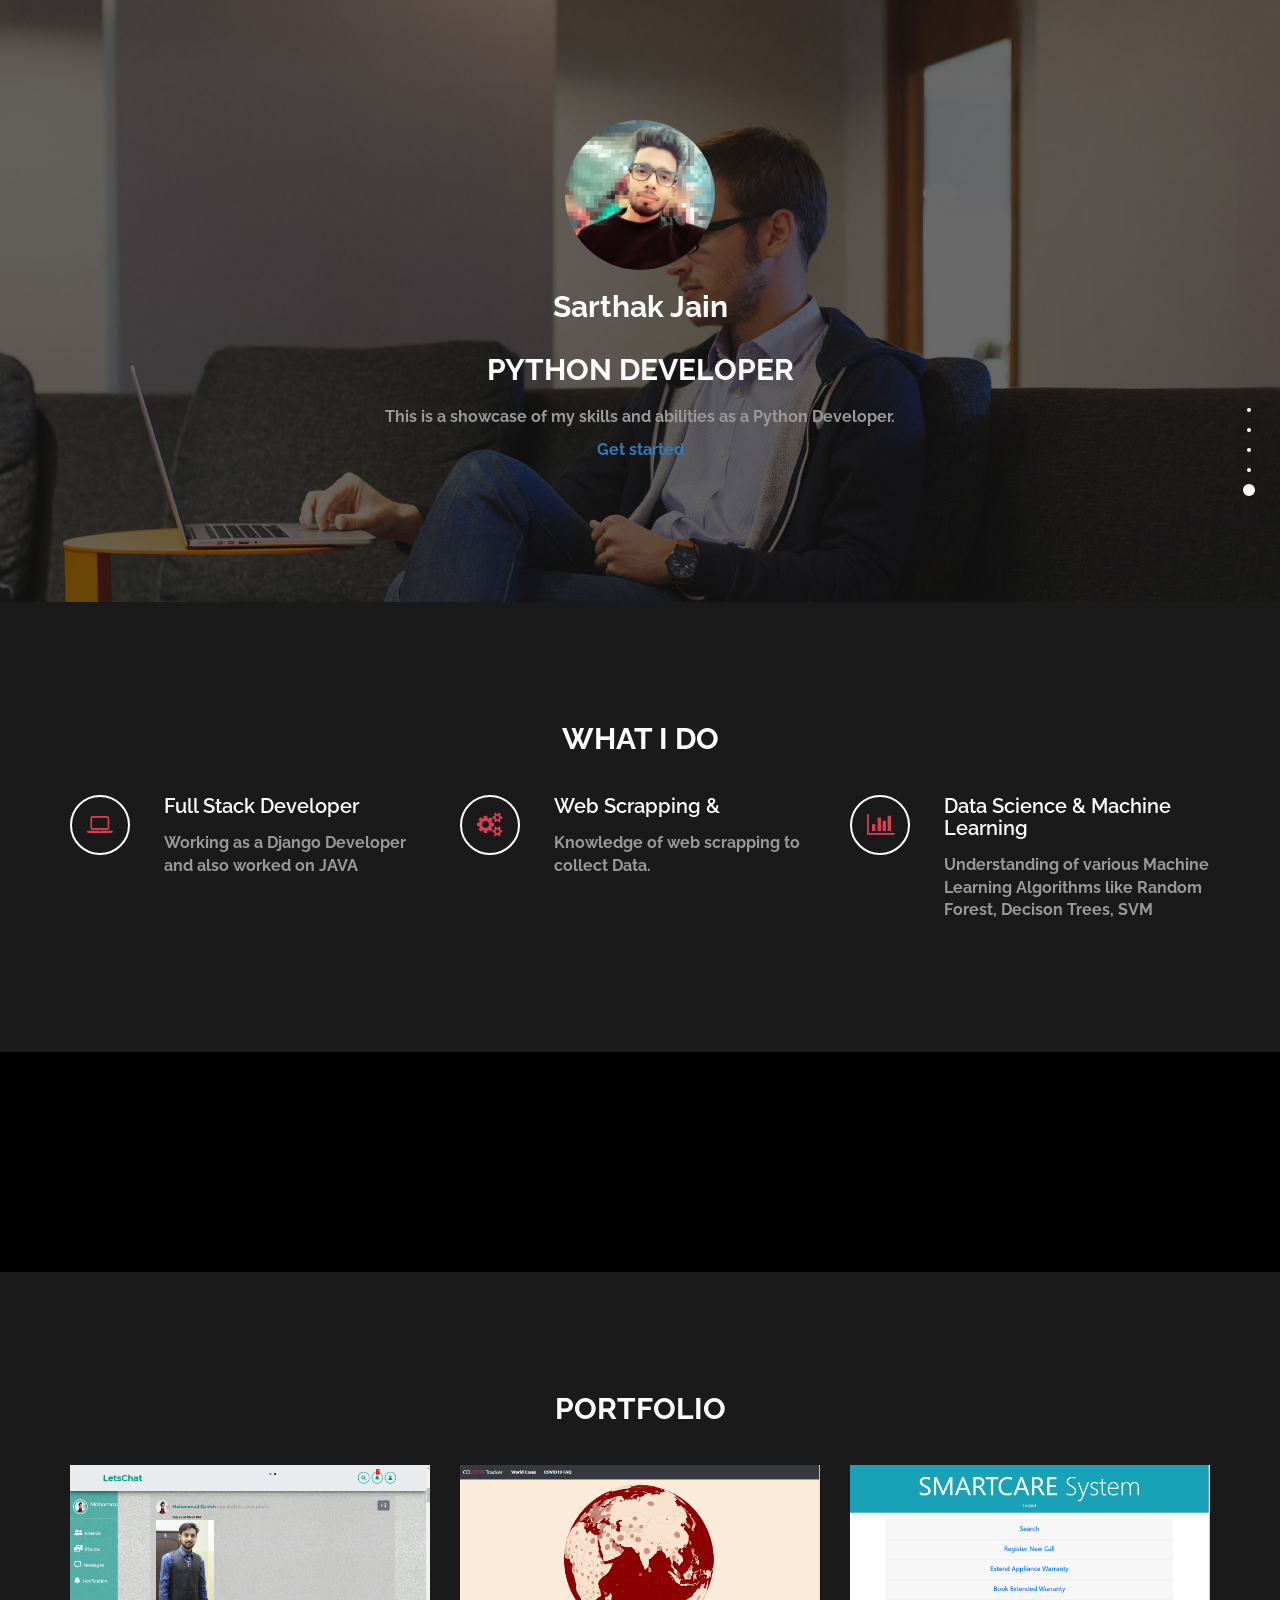
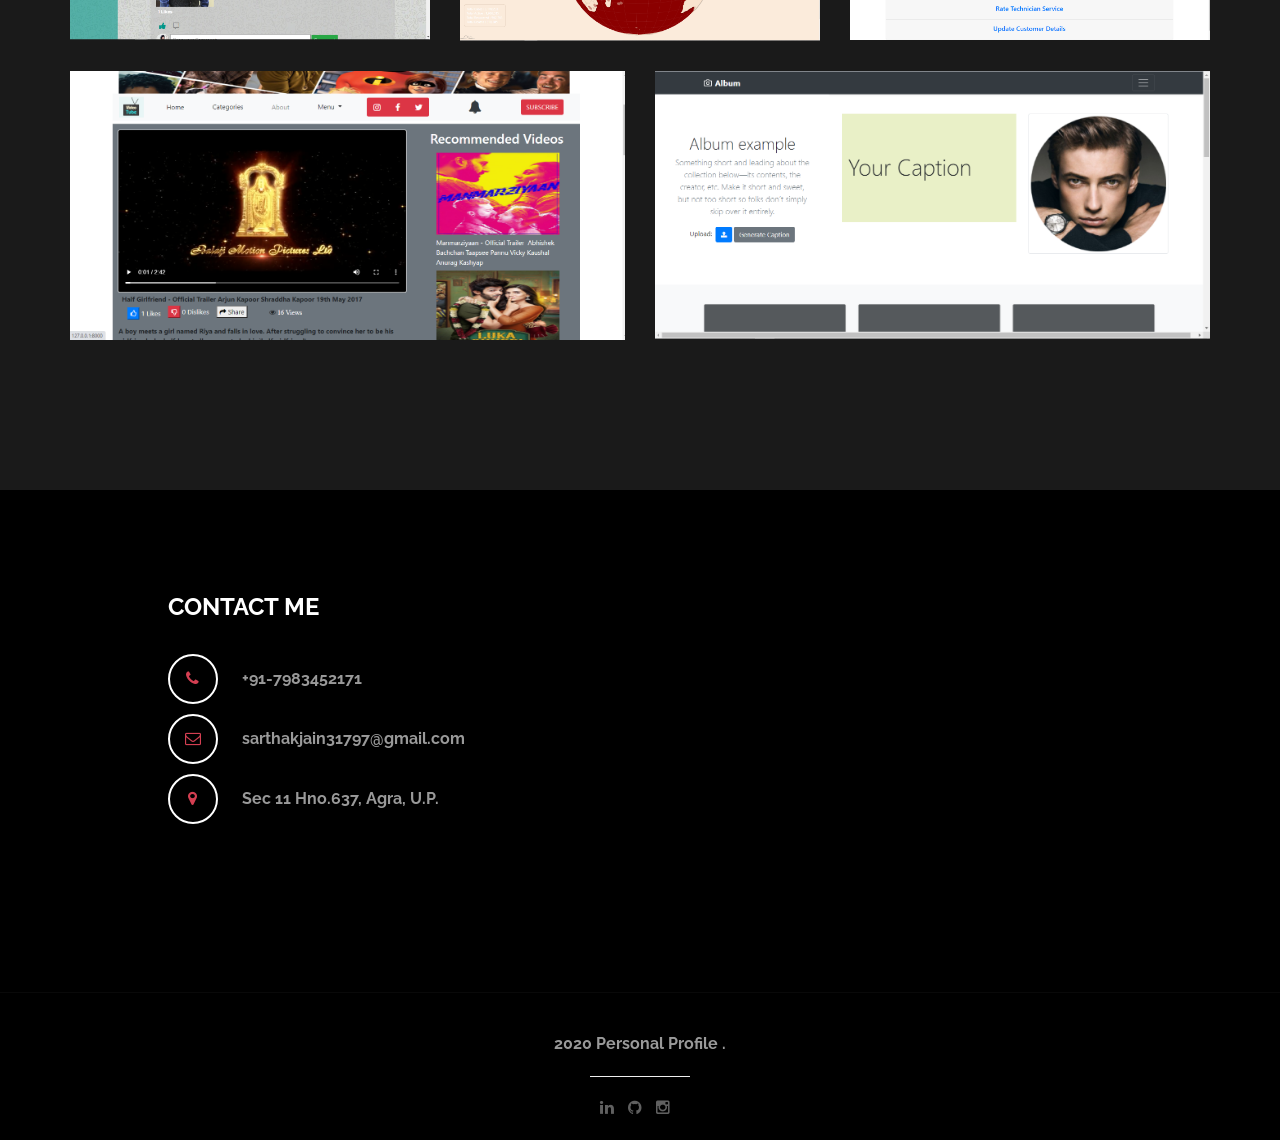
==== Sarthak Jain Portfolio/index.html @ 18222a3e "Basic Portfolio Template Added" ====
<!DOCTYPE html>
<html lang="en">
	<head>
		<meta charset="utf-8">

		<title>Sarthak Jain</title>
		<meta name="keywords" content="Sarthak Jain">
		<meta name="description" content="Portfolio">
        <meta name="author" content="Sarthak Jain">
        <!-- 
        Lavish HTML CSS Template
        https://templatemo.com/tm-458-lavish
        -->
        
		<meta http-equiv="X-UA-Compatible" content="IE=Edge">
		<meta http-equiv="Content-Type" content="text/html; charset=UTF-8" />
		<meta name="viewport" content="width=device-width, initial-scale=1">

		<!-- animate -->
		<link rel="stylesheet" href="Assets/css/animate.min.css">
		<!-- bootstrap -->
		<link rel="stylesheet" href="Assets/css/bootstrap.min.css">
		<!-- font-awesome -->
		<link rel="stylesheet" href="Assets/css/font-awesome.min.css">
		<!-- google font -->
		<link href='http://fonts.googleapis.com/css?family=Raleway:400,300,700,800' rel='stylesheet' type='text/css'>
		<!-- fullpage -->
		<link rel="stylesheet" href="Assets/css/jquery.fullPage.css">
		<!-- custom -->
		<link rel="stylesheet" href="Assets/css/templatemo-style.css">

	</head>
	<body>

	<div id="fullpage">

		<!-- start home -->
		<div id="home" class="section">
			<div class="container">
				<div class="row">
					<div class="col-md-2"></div>
					<div class="col-md-8 wow fadeIn" data-wow-delay="0.9s">
						<!-- <h3>My Portfolio</h3> -->
						<img src="sarthakJAIN.jpg" style="width:150px;height:150px;border-radius: 50%;"><br>
						<h2>Sarthak Jain</h2>
						<!-- <h2 class="rotate">DESIGNER &AMP; DEVELOPER, UI &AMP; UX SPECIALIST, PROJECT LEADER</h2> -->
						<h2 class="rotate">PYTHON DEVELOPER,JAVA Developer,BACKEND SPECIALIST</h2>
						<p><b>This is a showcase of my skills and abilities as a Python Developer.</p>
						<a href="#work" class=" smoothScroll wow fadeInUp" data-wow-delay="1s">Get started</a>
					</div>
					<div class="col-md-2"></div>
				</div>
			</div>
		</div>
		<!-- end home -->

		<!-- start work -->
		<div id="work" class="section">
			<div class="container">
				<div class="row">
					<div class="col-md-12 wow bounce">
						<h2>WHAT I DO</h2>
					</div>
                </div>  
                
                <div class="row">
					<div class="col-md-4 col-xs-11 wow fadeInUp" data-wow-delay="0.6s">
						<div class="media">
							<div class="media-object media-left">
								<i class="fa fa-laptop"></i>
							</div>
							<div class="media-body">
								<h3 class="media-heading">Full Stack Developer</h3>
								<p>Working as a Django Developer and also worked on JAVA</p>
							</div>
						</div>
					</div>
                    
					<div class="col-md-4 col-xs-11 wow fadeInUp" data-wow-delay="0.6s">
						<div class="media">
							<div class="media-object media-left">
								<i class="fa fa-cogs"></i>
							</div>
							<div class="media-body">
								<h3 class="media-heading">Web Scrapping &AMP;</h3>
								<p>Knowledge of web scrapping to collect Data.</p>
							</div>
						</div>
					</div>
                    
					<div class="col-md-4 col-xs-11 wow fadeInUp" data-wow-delay="0.6s">
						<div class="media">
							<div class="media-object media-left">
								<i class="fa fa-bar-chart"></i>
							</div>
							<div class="media-body">
								<h3 class="media-heading">Data Science &AMP; Machine Learning</h3>
								<p>Understanding of various Machine Learning Algorithms like Random Forest, Decison Trees, SVM  </p>
							</div>
						</div>
					</div>
                    
				</div>
			</div>
		</div>
		<!-- end work -->

		<!-- start about -->
		<div id="about" class="section">
			<div class="container">
				<div class="row">
					<!-- <div class="col-md-6 col-xs-11 wow fadeInLeft" data-wow-delay="0.9s">
						<h2>ABOUT ME</h2>
						<h4>PYTHON & JAVA Developer</h4>
						<p>Working as Django Developer.	Always open to new challenges and opportunities. Curious to learn. Wanted to be surrounded by productive and ambitious people.
						</p>
						<p>Good Understanding of the Django web framework Relation databsases like  MySQL. Good hands on Web Development. Knowledge of version control system like Git.</p>
					</div>
					<div class="col-md-6 col-xs-11 wow fadeInRight" data-wow-delay="0.9s">
						<span class="text-top">Python <small>85%</small></span>
							<div class="progress">
								<div class="progress-bar progress-bar-danger" role="progressbar" aria-valuenow="60" aria-valuemin="0" aria-valuemax="100" style="width: 95%;"></div>
							</div>
						<span>JAVA <small>80%</small></span>
							<div class="progress">
								<div class="progress-bar progress-bar-danger" role="progressbar" aria-valuenow="80" aria-valuemin="0" aria-valuemax="100" style="width: 90%;"></div>
							</div>
						<span>Web Development <small>90%</small></span>
							<div class="progress">
								<div class="progress-bar progress-bar-danger" role="progressbar" aria-valuenow="60" aria-valuemin="0" aria-valuemax="100" style="width: 80%;"></div>
							</div>
						<span>Machine Learning <small>40%</small></span>
							<div class="progress">
								<div class="progress-bar progress-bar-danger" role="progressbar" aria-valuenow="60" aria-valuemin="0" aria-valuemax="100" style="width: 70%;"></div>
							</div>
					</div> -->
				</div>
			</div>
		</div>
		<!-- end about -->

		<!-- start portfolio -->
		<div id="portfolio" class="section">
		<div class="container">
			<div class="row">
				<div class="col-md-12">
					<h2 class="wow bounce">PORTFOLIO</h2>
				</div>
				<div class="col-md-4 col-xs-6 wow fadeIn" data-wow-delay="0.6s">
					<a href="https://github.com/the-pythonists/letsChat">
					<div class="portfolio-thumb">
						<img src="Assets/images/letschat.png" class="img-responsive" alt="portfolio img">
							<div class="portfolio-overlay">
								<h4>LetsChat - Social App</h4>
								<h5>Django, SQLite, WebSockets</h5>
							</div>
					</div>
					</a>
				</div>
				<div class="col-md-4 col-xs-6 wow fadeIn" data-wow-delay="0.6s">
					<a href="https://github.com/danish2694/COVID19-Tracker">
					<div class="portfolio-thumb">
						<img src="Assets/images/covid.png" class="img-responsive" alt="portfolio img">
							<div class="portfolio-overlay">
								<h4>COVID19 Cases</h4>
								<h5>Django, Heroku, Gunicorn</h5>
							</div>
					</div>
					</a>
				</div>
				<div class="col-md-4 col-xs-6 wow fadeIn" data-wow-delay="0.6s">
					<a href="https://github.com/danish2694/Smartcare-System">
					<div class="portfolio-thumb">
						<img src="Assets/images/smartcare.png" class="img-responsive" alt="portfolio img">
							<div class="portfolio-overlay">
								<h4>SmartCare System</h4>
								<h5>Django, PostgreSQL</h5>
							</div>
					</div>
					</a>
				</div>
				<div class="col-md-6 col-xs-6 wow fadeIn" data-wow-delay="0.6s">
					<a href="https://github.com/danish2694/Recommendation-System">
					<div class="portfolio-thumb">
						<img src="Assets/images/recommender.png" class="img-responsive" alt="portfolio img">
							<div class="portfolio-overlay">
								<h4>Recommendation System</h4>
								<h5>Django, Scikit-Learn</h5>
							</div>
					</div>
					</a>
				</div>
				<div class="col-md-6 col-xs-6 wow fadeIn" data-wow-delay="0.6s">
					<a href="https://github.com/the-pythonists/Image-Caption-Generation-Using-Machine-Learning">
					<div class="portfolio-thumb">
						<img src="Assets/images/caption.png" class="img-responsive" alt="portfolio img">
							<div class="portfolio-overlay">
								<h4>Caption Generator</h4>
								<h5>Django, OpenCV, NLP</h5>
							</div>
					</div>
					</a>
				</div>
			</div>
		</div>
	</div>
	<!-- end portfolio -->

		<!-- start contact -->
		<div id="contact" class="section">
			<div class="container">
				<div class="row">
					<div class="col-lg-5 col-lg-offset-1 col-md-6 wow fadeInUp" data-wow-delay="0.6s">
						<address>
							<p class="contact-title">CONTACT ME</p>
							<p><i class="fa fa-phone"></i> +91-7983452171</p>
							<p><i class="fa fa-envelope-o"></i> sarthakjain31797@gmail.com</p>
							<p><i class="fa fa-map-marker"></i> Sec 11 Hno.637, Agra, U.P.</p>
						</address>
					</div>
					<!-- div class="col-lg-6 col-md-6 col-xs-10 wow fadeInUp" data-wow-delay="0.6s">
						<form role="form" method="post" action="#">
							<input name="name" type="text" class="form-control" id="name" placeholder="Your Name">
							<input name="email" type="email" class="form-control" id="email" placeholder="Your Email">
							<textarea name="message" rows="5" class="form-control" id="message" placeholder="Your Message"></textarea>
							<input name="send" type="submit" class="form-control" id="send" value="SEND ME">
						</form>
					</div -->
					<div class="col-md-1 col-sm-1"></div>
				</div>
			</div>
		</div>
		<!-- end contact -->

		<!-- start footer -->
		<footer>
			<div class="container">
				<div class="row">
					<div class="col-md-12 wow fadeIn" data-wow-delay="0.9s">
						<p>2020 Personal Profile
                        . </p>
						<hr>
						<ul class="social-icon">
							<li><a href="https://www.linkedin.com/in/xsarthakJain/" class="fa fa-linkedin"></a></li>
							<li><a href="https://github.com/xsarthakJain" class="fa fa-github"></a></li>
							<li><a href="https://www.instagram.com//" class="fa fa-instagram"></a></li>
						</ul>
					</div>
				</div>
			</div>
		</footer>
		<!-- end footer -->

	</div>

		<!-- jQuery -->
		<script src="Assets/js/jquery.js"></script>
		<!-- bootstrap -->
		<script src="Assets/Assets/js/bootstrap.min.js"></script>
		<!-- fullpage -->
		<script src="Assets/js/jquery.fullPage.js"></script>
		<!-- smoothScroll -->
		<script src="Assets/js/smoothscroll.js"></script>
		<!-- wow -->
		<script src="Assets/js/wow.min.js"></script>
		<!-- text rotater -->
		<script src="Assets/js/jquery.simple-text-rotator.js"></script>
		<!-- custom -->
		<script src="Assets/js/custom.js"></script>

	</body>
</html>
---- Sarthak Jain Portfolio/Assets/css/templatemo-style.css ----
/*

Lavish HTML CSS Template

https://templatemo.com/tm-458-lavish
		
*/

body
{
	background: #000000;
	color: #999;
	font-family: 'Raleway', sans-serif;
	font-size: 16px;
	font-weight: 400;
}

/* start all section */
#home,
#home .fp-slide,
#home .fp-tableCell,

#work,
#work .fp-slide,
#work .fp-tableCell,

#about,
#about .fp-slide,
#about .fp-tableCell,

#contact,
#contact .fp-slide,
#contact .fp-tableCell,

#portfolio,
#portfolio .fp-slide,
#portfolio .fp-tableCell,

footer,
footer .fp-slide,
footer .fp-tableCell
{
    height: auto !important;
}

/* end all section */

/* start all heading */
h1,h2,h3,h4,h5
    {
        color: #ffffff;
        font-weight: bold;
    }
/* end all heading */

/* start all section */
#work, #about, #portfolio, #contact
    {
        padding-top: 100px;
        padding-bottom: 120px;
    }
/* end all section */

/* start simpletextrotator */
.rotating {
  display: inline-block;
  -webkit-transform-style: preserve-3d;
  -moz-transform-style: preserve-3d;
  -ms-transform-style: preserve-3d;
  -o-transform-style: preserve-3d;
  transform-style: preserve-3d;
  -webkit-transform: rotateX(0) rotateY(0) rotateZ(0);
  -moz-transform: rotateX(0) rotateY(0) rotateZ(0);
  -ms-transform: rotateX(0) rotateY(0) rotateZ(0);
  -o-transform: rotateX(0) rotateY(0) rotateZ(0);
  transform: rotateX(0) rotateY(0) rotateZ(0);
  -webkit-transition: 0.5s;
  -moz-transition: 0.5s;
  -ms-transition: 0.5s;
  -o-transition: 0.5s;
  transition: 0.5s;
  -webkit-transform-origin-x: 50%;
}

.rotating.flip {
  position: relative;
}

.rotating .front, .rotating .back {
  left: 0;
  top: 0;
  -webkit-backface-visibility: hidden;
  -moz-backface-visibility: hidden;
  -ms-backface-visibility: hidden;
  -o-backface-visibility: hidden;
  backface-visibility: hidden;
}

.rotating .front {
  position: absolute;
  display: inline-block;
  -webkit-transform: translate3d(0,0,1px);
  -moz-transform: translate3d(0,0,1px);
  -ms-transform: translate3d(0,0,1px);
  -o-transform: translate3d(0,0,1px);
  transform: translate3d(0,0,1px);
}

.rotating.flip .front {
  z-index: 1;
}

.rotating .back {
  display: block;
  opacity: 0;
}

.rotating.spin {
  -webkit-transform: rotate(360deg) scale(0);
  -moz-transform: rotate(360deg) scale(0);
  -ms-transform: rotate(360deg) scale(0);
  -o-transform: rotate(360deg) scale(0);
  transform: rotate(360deg) scale(0);
}

.rotating.flip .back {
  z-index: 2;
  display: block;
  opacity: 1;
  
  -webkit-transform: rotateY(180deg) translate3d(0,0,0);
  -moz-transform: rotateY(180deg) translate3d(0,0,0);
  -ms-transform: rotateY(180deg) translate3d(0,0,0);
  -o-transform: rotateY(180deg) translate3d(0,0,0);
  transform: rotateY(180deg) translate3d(0,0,0);
}

.rotating.flip.up .back {
  -webkit-transform: rotateX(180deg) translate3d(0,0,0);
  -moz-transform: rotateX(180deg) translate3d(0,0,0);
  -ms-transform: rotateX(180deg) translate3d(0,0,0);
  -o-transform: rotateX(180deg) translate3d(0,0,0);
  transform: rotateX(180deg) translate3d(0,0,0);
}

.rotating.flip.cube .front {
  -webkit-transform: translate3d(0,0,100px) scale(0.9,0.9);
  -moz-transform: translate3d(0,0,100px) scale(0.85,0.85);
  -ms-transform: translate3d(0,0,100px) scale(0.85,0.85);
  -o-transform: translate3d(0,0,100px) scale(0.85,0.85);
  transform: translate3d(0,0,100px) scale(0.85,0.85);
}

.rotating.flip.cube .back {
  -webkit-transform: rotateY(180deg) translate3d(0,0,100px) scale(0.9,0.9);
  -moz-transform: rotateY(180deg) translate3d(0,0,100px) scale(0.85,0.85);
  -ms-transform: rotateY(180deg) translate3d(0,0,100px) scale(0.85,0.85);
  -o-transform: rotateY(180deg) translate3d(0,0,100px) scale(0.85,0.85);
  transform: rotateY(180deg) translate3d(0,0,100px) scale(0.85,0.85);
}

.rotating.flip.cube.up .back {
  -webkit-transform: rotateX(180deg) translate3d(0,0,100px) scale(0.9,0.9);
  -moz-transform: rotateX(180deg) translate3d(0,0,100px) scale(0.85,0.85);
  -ms-transform: rotateX(180deg) translate3d(0,0,100px) scale(0.85,0.85);
  -o-transform: rotateX(180deg) translate3d(0,0,100px) scale(0.85,0.85);
  transform: rotateX(180deg) translate3d(0,0,100px) scale(0.85,0.85);
}
/* end simpletextrotator */

/* start home */       
#home
	{
        background: url('../images/home-bg.jpg');
        background-size: cover;
        background-repeat: no-repeat;
        padding-top: 120px;
        padding-bottom: 140px;
        text-align: center;
	}
#home h1
    {
        border: 2px solid #77f2dc;
        color: #77f2dc;
        display: inline-block;
        letter-spacing: 6px;
        padding: 25px 35px;
        margin: 30px 0;
    }
#home h2
    {
        padding-bottom: 10px;
    }
#home .btn
    {
        background: transparent;
        border: 2px solid #ffffff;
        color: #ffffff;
        font-size: 16px;
        font-weight: bold;
        width: 180px;
        height: 60px;
        margin-top: 40px;
        padding-top: 18px;
        transition: all 0.4s ease-in-out;
    }
#home .btn:hover
    {
        background: #D43F52;
        border-color: transparent;
    }
/* end home */

/* start work */
#work
    {
        background: #1a1a1a;
    }
#work h2
    {
        text-align: center;
    }

#work .media
    {
      margin-top: 30px;
    }
	
#work .media .fa
    {
        border: 2px solid #ffffff;
        border-radius: 50%;
        color: #D43F52;
        font-size: 24px;
        margin-right: 24px;
        width: 60px;
        height: 60px;
        line-height: 55px;
        text-align: center;
        vertical-align: middle;
        transition: all 0.4s ease-in;
    }
#work .media .fa:hover
    {
        background: #ffffff;
        cursor: pointer;
    }
#work .media .media-heading
    {
        font-weight: 600;
        font-size: 20px;
        padding-bottom: 10px;
    }
/* end work */

/* start about */
#about h4
    {
        padding: 15px 0;
		color: #D43F52;
    }
#about .progress
    {
        border-radius: 4px;
        background: #ffffff;
        height: 4px;
    }
#about .progress .progress-bar-danger
    {
        background: #D43F52;
    }
#about .text-top
    {
        padding-top: 50px;
    }
#about span
    {
        color: #ffffff;
        font-weight: bold;
        display: block;
        padding-bottom: 6px;
    }
#about small
    {
        font-weight: bold;
        float: right;
    }
/* end about */

/* start portfolio */
#portfolio
    {
        background: #1a1a1a;
        text-align: center;
    }
#portfolio h2
    {
        padding-bottom: 30px;
    }
#portfolio .portfolio-thumb
    {
        overflow: hidden;
        position: relative;
        margin-bottom: 30px;
    }
#portfolio .portfolio-thumb .portfolio-overlay
    {
        background: #D43F52;
        top: 0;
        left: 0;
        right: 0;
        bottom: 0;
        opacity: 0;
        width: 100%;
        height: 100%;
        position: absolute;
        padding-top: 60px;
        transition: all 0.4s ease-in-out;
    }
#portfolio .portfolio-thumb:hover .portfolio-overlay
    {
        cursor: pointer;
        opacity: 0.8;
        transform: scale(0.9);
    }
/* end portfolio */

/* start contact */

#contact address
    {
      padding-bottom: 18px;
    }
	
#contact .contact-title
    {
		font-size: 24px;
		font-weight: bold;
        padding-bottom: 20px;
		color: #ffffff;
    }
#contact .fa
    {
        border: 2px solid #ffffff;
        border-radius: 50%;
        color: #D43F52;
        width: 50px;
        height: 50px;
        line-height: 45px;
        text-align: center;
        margin-right: 20px;
    }
#contact .form-control
    {
        background: transparent;
        border: 2px solid #999;
        border-radius: 0;
        box-shadow: none;
        color: #ffffff;
        margin-bottom: 20px;
    }
#contact input
    {
        height: 50px;
    }
#contact input[type="submit"]
    {
        background: #D43F52;
        border: 2px solid transparent;
        color: #ffffff;
        font-weight: bold;
        transition: all 0.4s ease-in-out;
    }
#contact input[type="submit"]:hover
    {
        background: #ffffff;
        color: #D43F52;
    }
/* end contact */

/* start footer */
footer
    {
        border-top: 1px solid #090909;
        text-align: center;
        padding-top: 40px;
        padding-bottom: 20px;
    }
footer hr
    {
        width: 100px;
    }
/* end footer */

/* start social icon */
.social-icon
    {
        position: relative;
        padding: 0;
        margin: 0;
    }
.social-icon li
    {
        display: inline-block;
        list-style: none;
    }
.social-icon li a
    {
        border-radius: 50%;
        color: #606060;
        text-decoration: none;
        transition: all 0.4s ease-in-out;
        text-align: center;
        margin-right: 10px;
    }
.social-icon li a:hover
    {
        color: #D43F52;
    }
/* end social icon */
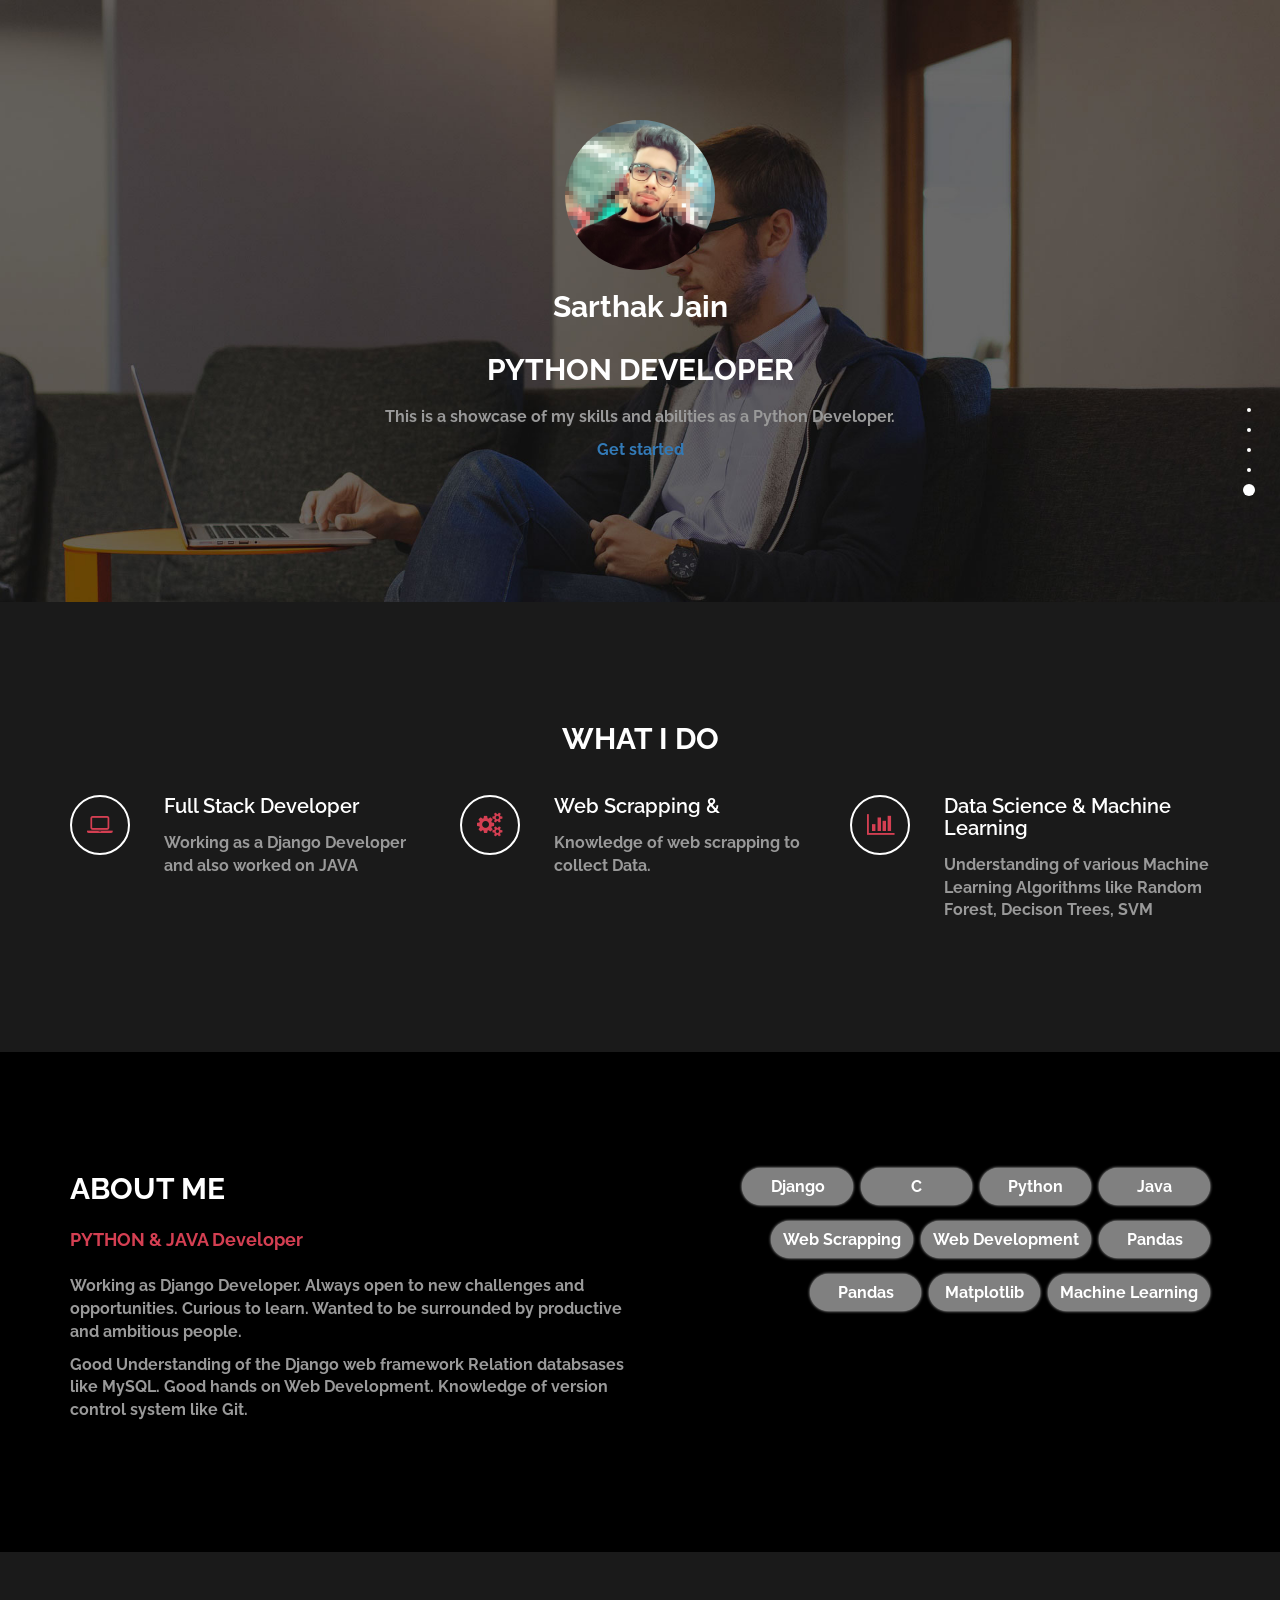
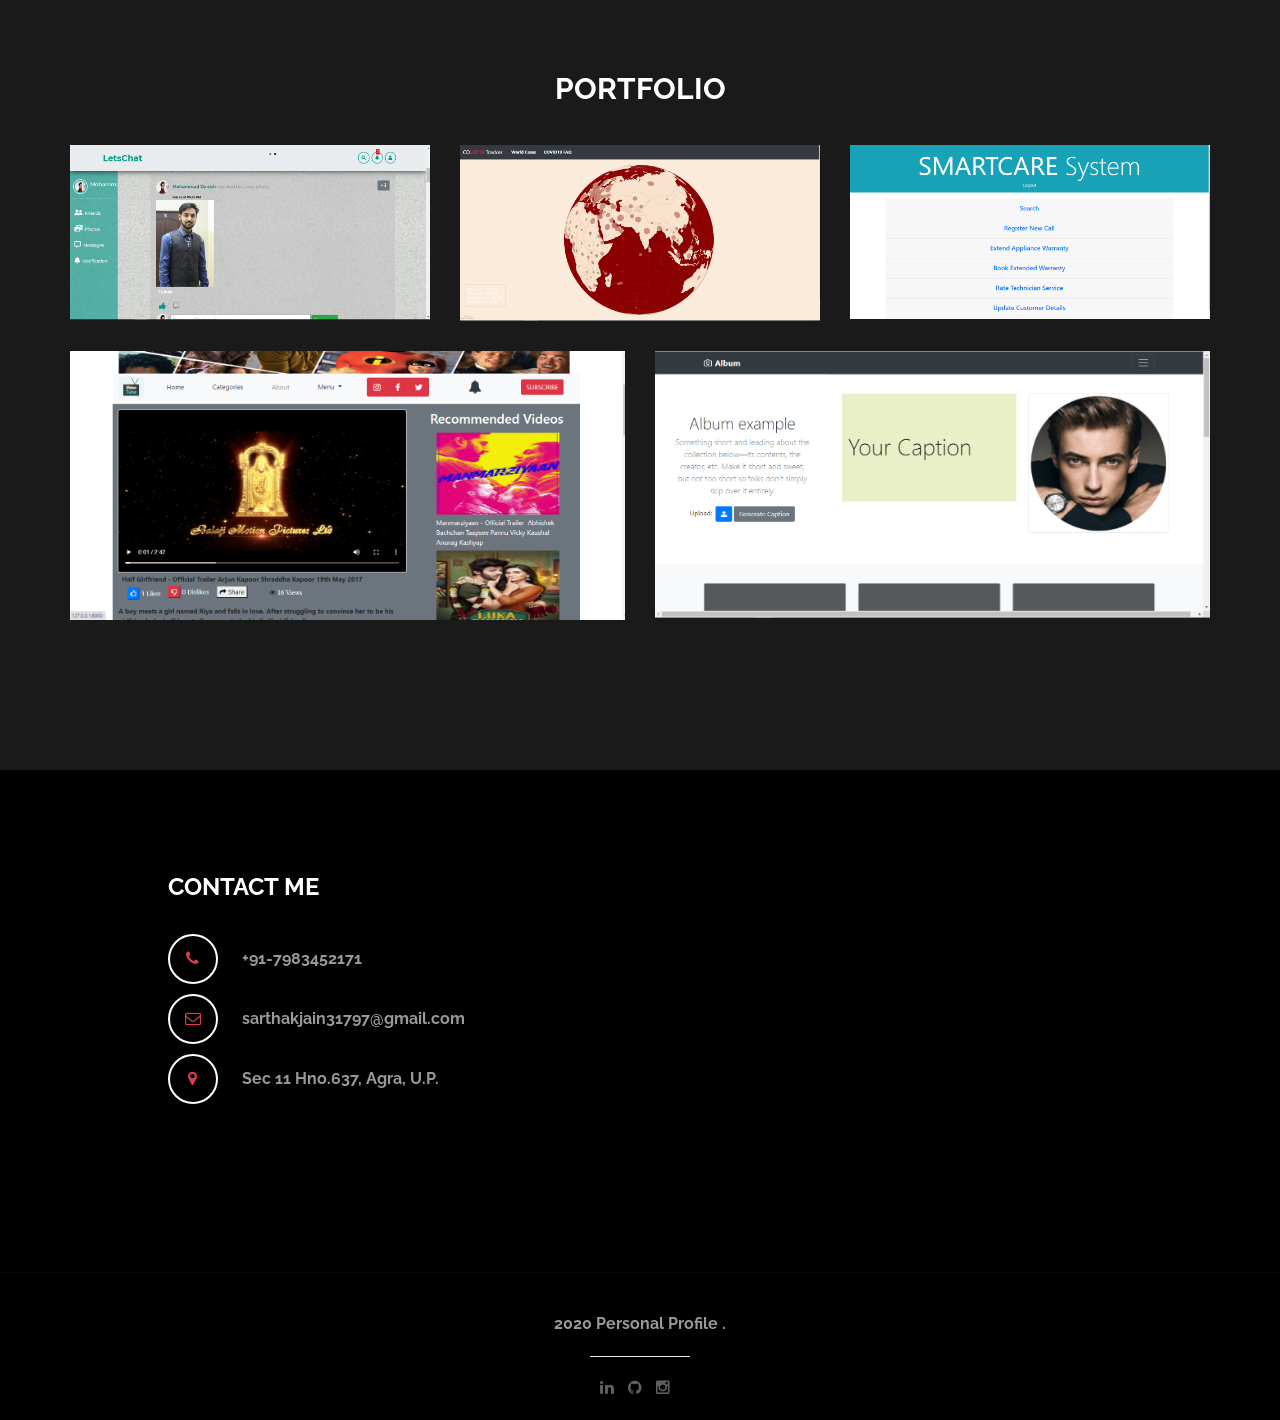
==== commit 6f967c0b: "Create Bades" ====
--- a/Sarthak Jain Portfolio/index.html
+++ b/Sarthak Jain Portfolio/index.html
@@ -109,7 +109,7 @@
 		<div id="about" class="section">
 			<div class="container">
 				<div class="row">
-					<!-- <div class="col-md-6 col-xs-11 wow fadeInLeft" data-wow-delay="0.9s">
+					 <div class="col-md-6 col-xs-11 wow fadeInLeft" data-wow-delay="0.9s">
 						<h2>ABOUT ME</h2>
 						<h4>PYTHON & JAVA Developer</h4>
 						<p>Working as Django Developer.	Always open to new challenges and opportunities. Curious to learn. Wanted to be surrounded by productive and ambitious people.
@@ -117,7 +117,7 @@
 						<p>Good Understanding of the Django web framework Relation databsases like  MySQL. Good hands on Web Development. Knowledge of version control system like Git.</p>
 					</div>
 					<div class="col-md-6 col-xs-11 wow fadeInRight" data-wow-delay="0.9s">
-						<span class="text-top">Python <small>85%</small></span>
+						<!-- <span class="text-top">Python <small>85%</small></span>
 							<div class="progress">
 								<div class="progress-bar progress-bar-danger" role="progressbar" aria-valuenow="60" aria-valuemin="0" aria-valuemax="100" style="width: 95%;"></div>
 							</div>
@@ -132,8 +132,22 @@
 						<span>Machine Learning <small>40%</small></span>
 							<div class="progress">
 								<div class="progress-bar progress-bar-danger" role="progressbar" aria-valuenow="60" aria-valuemin="0" aria-valuemax="100" style="width: 70%;"></div>
-							</div>
-					</div> -->
+							</div> -->
+
+							<span class="Subject_Badges">Java</span>
+							<span class="Subject_Badges">Python</span>
+							<span class="Subject_Badges">C</span>
+							<span class="Subject_Badges">Django</span>
+							<span class="Subject_Badges">Pandas</span>
+							<span class="Subject_Badges">Web Development</span>
+							<span class="Subject_Badges">Web Scrapping</span>
+							<span class="Subject_Badges">Machine Learning</span>
+							<span class="Subject_Badges">Matplotlib</span>
+							<span class="Subject_Badges">Pandas</span>
+
+					</div> 
+
+					
 				</div>
 			</div>
 		</div>
--- a/Sarthak Jain Portfolio/Assets/css/templatemo-style.css
+++ b/Sarthak Jain Portfolio/Assets/css/templatemo-style.css
@@ -418,3 +418,21 @@
         color: #D43F52;
     }
 /* end social icon */
+
+
+.Subject_Badges{
+    padding:8px 12px;
+    background-color:grey;
+    color:white;
+    text-align: center;
+    border-radius:25px;
+    margin-left:8px;
+    margin-top:1em;
+    cursor: pointer;
+    position: relative;
+    float: right;
+    min-width: 20%;
+    max-width: 40%;
+    box-shadow: 0px 0px 3px #e9e9e9;
+    display: block;
+}
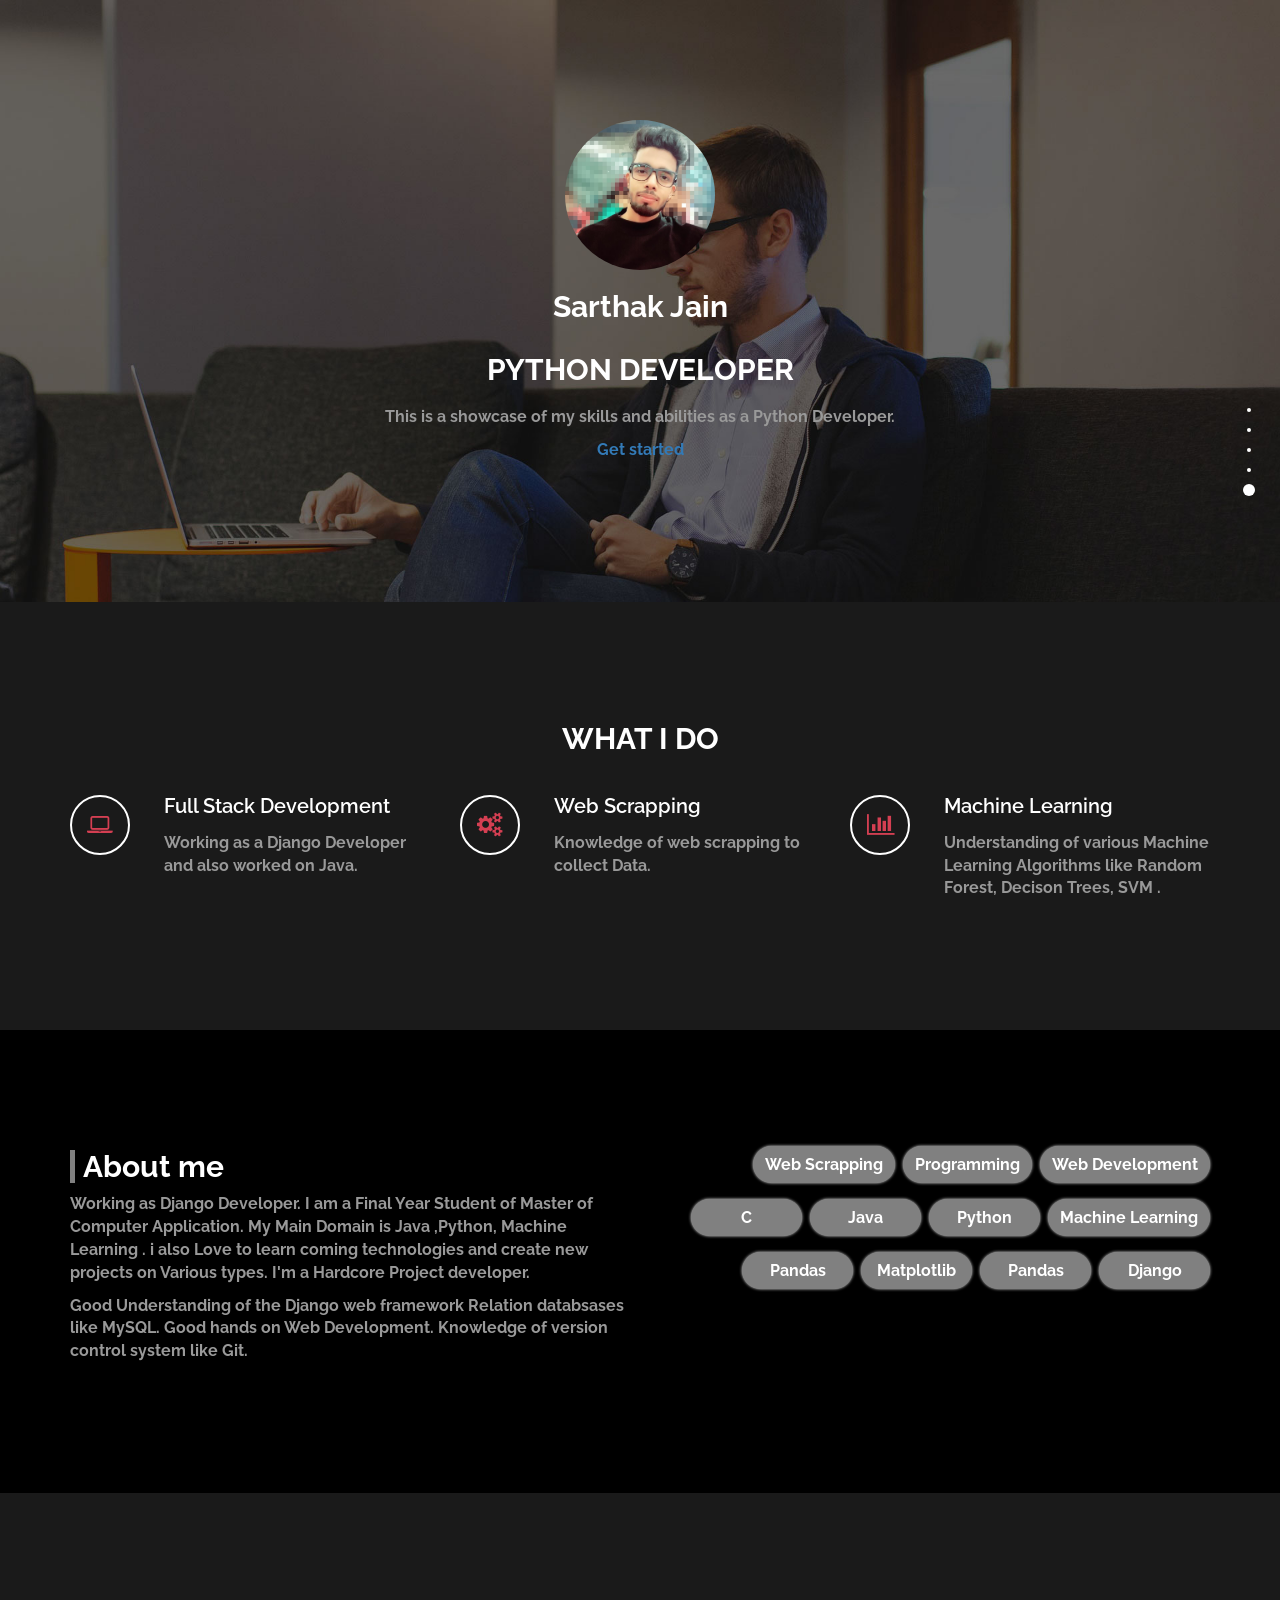
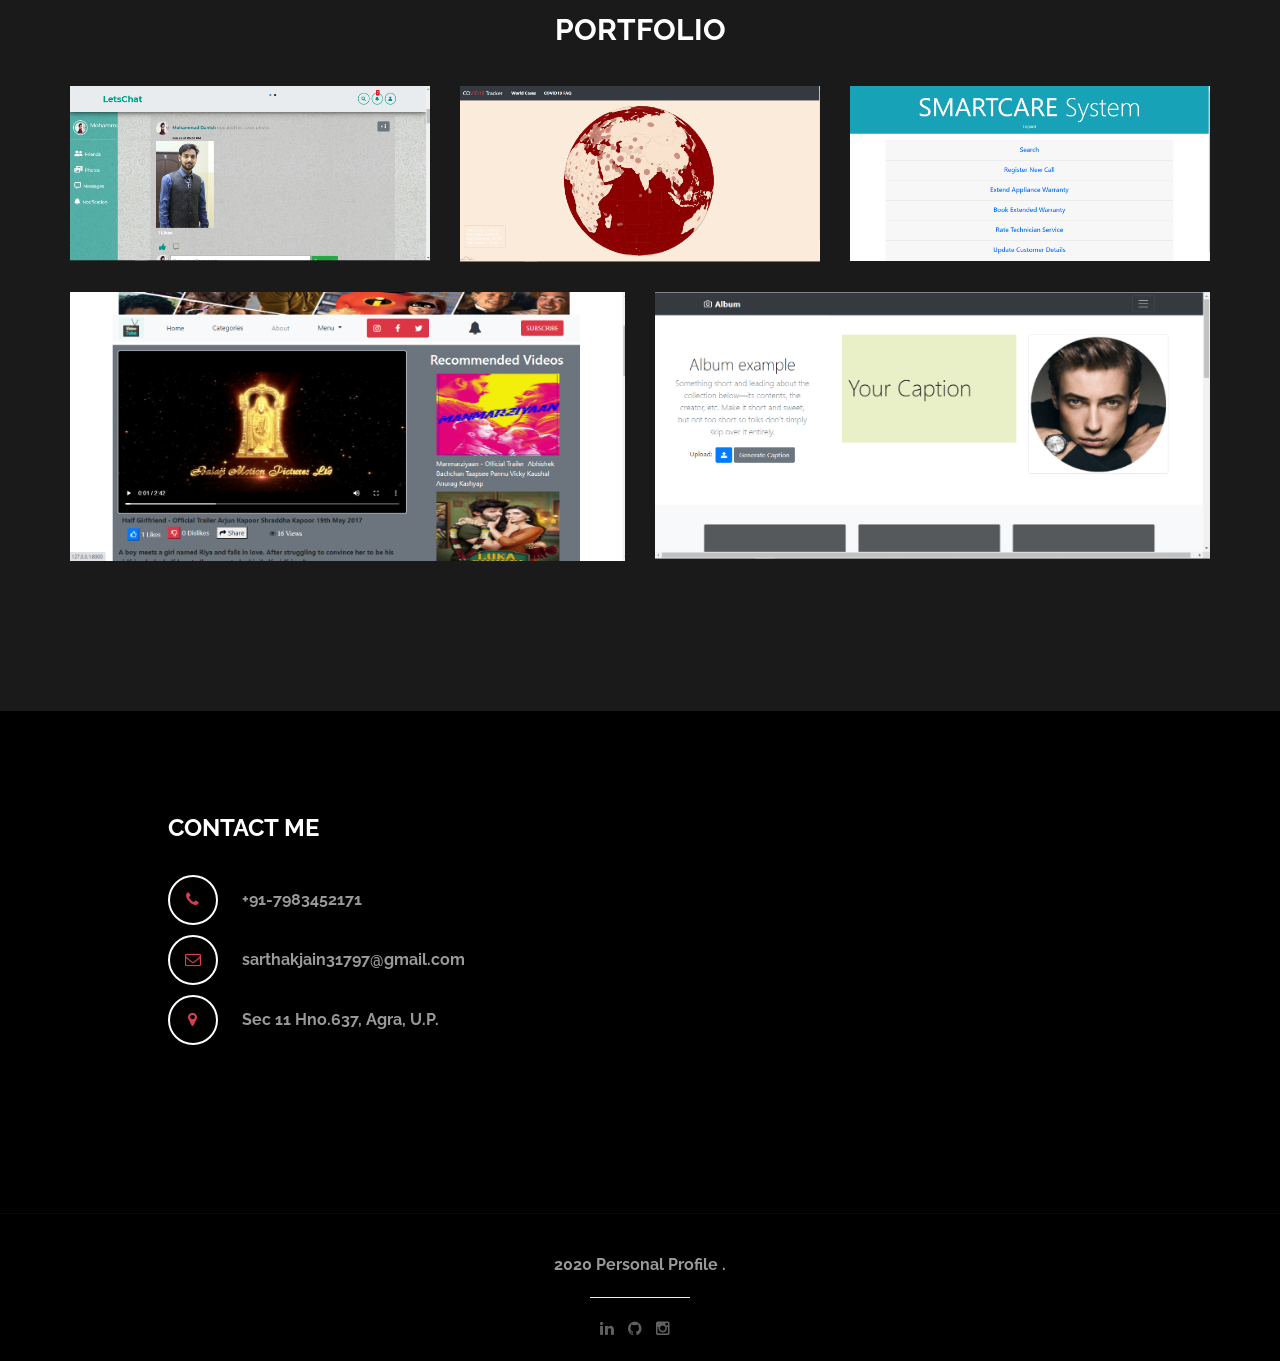
==== commit a2e8833e: "Added Subject Area" ====
--- a/Sarthak Jain Portfolio/index.html
+++ b/Sarthak Jain Portfolio/index.html
@@ -70,8 +70,8 @@
 								<i class="fa fa-laptop"></i>
 							</div>
 							<div class="media-body">
-								<h3 class="media-heading">Full Stack Developer</h3>
-								<p>Working as a Django Developer and also worked on JAVA</p>
+								<h3 class="media-heading">Full Stack Development</h3>
+								<p>Working as a Django Developer and also worked on Java.</p>
 							</div>
 						</div>
 					</div>
@@ -82,7 +82,7 @@
 								<i class="fa fa-cogs"></i>
 							</div>
 							<div class="media-body">
-								<h3 class="media-heading">Web Scrapping &AMP;</h3>
+								<h3 class="media-heading">Web Scrapping</h3>
 								<p>Knowledge of web scrapping to collect Data.</p>
 							</div>
 						</div>
@@ -94,8 +94,8 @@
 								<i class="fa fa-bar-chart"></i>
 							</div>
 							<div class="media-body">
-								<h3 class="media-heading">Data Science &AMP; Machine Learning</h3>
-								<p>Understanding of various Machine Learning Algorithms like Random Forest, Decison Trees, SVM  </p>
+								<h3 class="media-heading">Machine Learning</h3>
+								<p>Understanding of various Machine Learning Algorithms like Random Forest, Decison Trees, SVM . </p>
 							</div>
 						</div>
 					</div>
@@ -110,9 +110,9 @@
 			<div class="container">
 				<div class="row">
 					 <div class="col-md-6 col-xs-11 wow fadeInLeft" data-wow-delay="0.9s">
-						<h2>ABOUT ME</h2>
-						<h4>PYTHON & JAVA Developer</h4>
-						<p>Working as Django Developer.	Always open to new challenges and opportunities. Curious to learn. Wanted to be surrounded by productive and ambitious people.
+						<h2 style="border-left:5px solid grey;padding-left:8px;">About me</h2>
+						<!-- <h4>PYTHON & JAVA Developer</h4> -->
+						<p>Working as Django Developer.	I am a Final Year Student of Master of Computer Application. My Main Domain is Java ,Python, Machine Learning . i also Love to learn coming technologies and create new projects on Various types. I'm a Hardcore Project developer.
 						</p>
 						<p>Good Understanding of the Django web framework Relation databsases like  MySQL. Good hands on Web Development. Knowledge of version control system like Git.</p>
 					</div>
@@ -133,15 +133,15 @@
 							<div class="progress">
 								<div class="progress-bar progress-bar-danger" role="progressbar" aria-valuenow="60" aria-valuemin="0" aria-valuemax="100" style="width: 70%;"></div>
 							</div> -->
-
+							<span class="Subject_Badges">Web Development</span>
+							<span class="Subject_Badges">Programming</span>
+							<span class="Subject_Badges">Web Scrapping</span>
+							<span class="Subject_Badges">Machine Learning</span>
+							<span class="Subject_Badges">Python</span>
 							<span class="Subject_Badges">Java</span>
-							<span class="Subject_Badges">Python</span>
 							<span class="Subject_Badges">C</span>
 							<span class="Subject_Badges">Django</span>
 							<span class="Subject_Badges">Pandas</span>
-							<span class="Subject_Badges">Web Development</span>
-							<span class="Subject_Badges">Web Scrapping</span>
-							<span class="Subject_Badges">Machine Learning</span>
 							<span class="Subject_Badges">Matplotlib</span>
 							<span class="Subject_Badges">Pandas</span>
 
@@ -152,6 +152,9 @@
 			</div>
 		</div>
 		<!-- end about -->
+
+		
+
 
 		<!-- start portfolio -->
 		<div id="portfolio" class="section">
@@ -220,6 +223,12 @@
 	</div>
 	<!-- end portfolio -->
 
+
+	<!-- Start Education -->
+	<div style="background:url(../images/Subject.jpg)">
+
+	</div>
+	<!-- End Education Section -->
 		<!-- start contact -->
 		<div id="contact" class="section">
 			<div class="container">
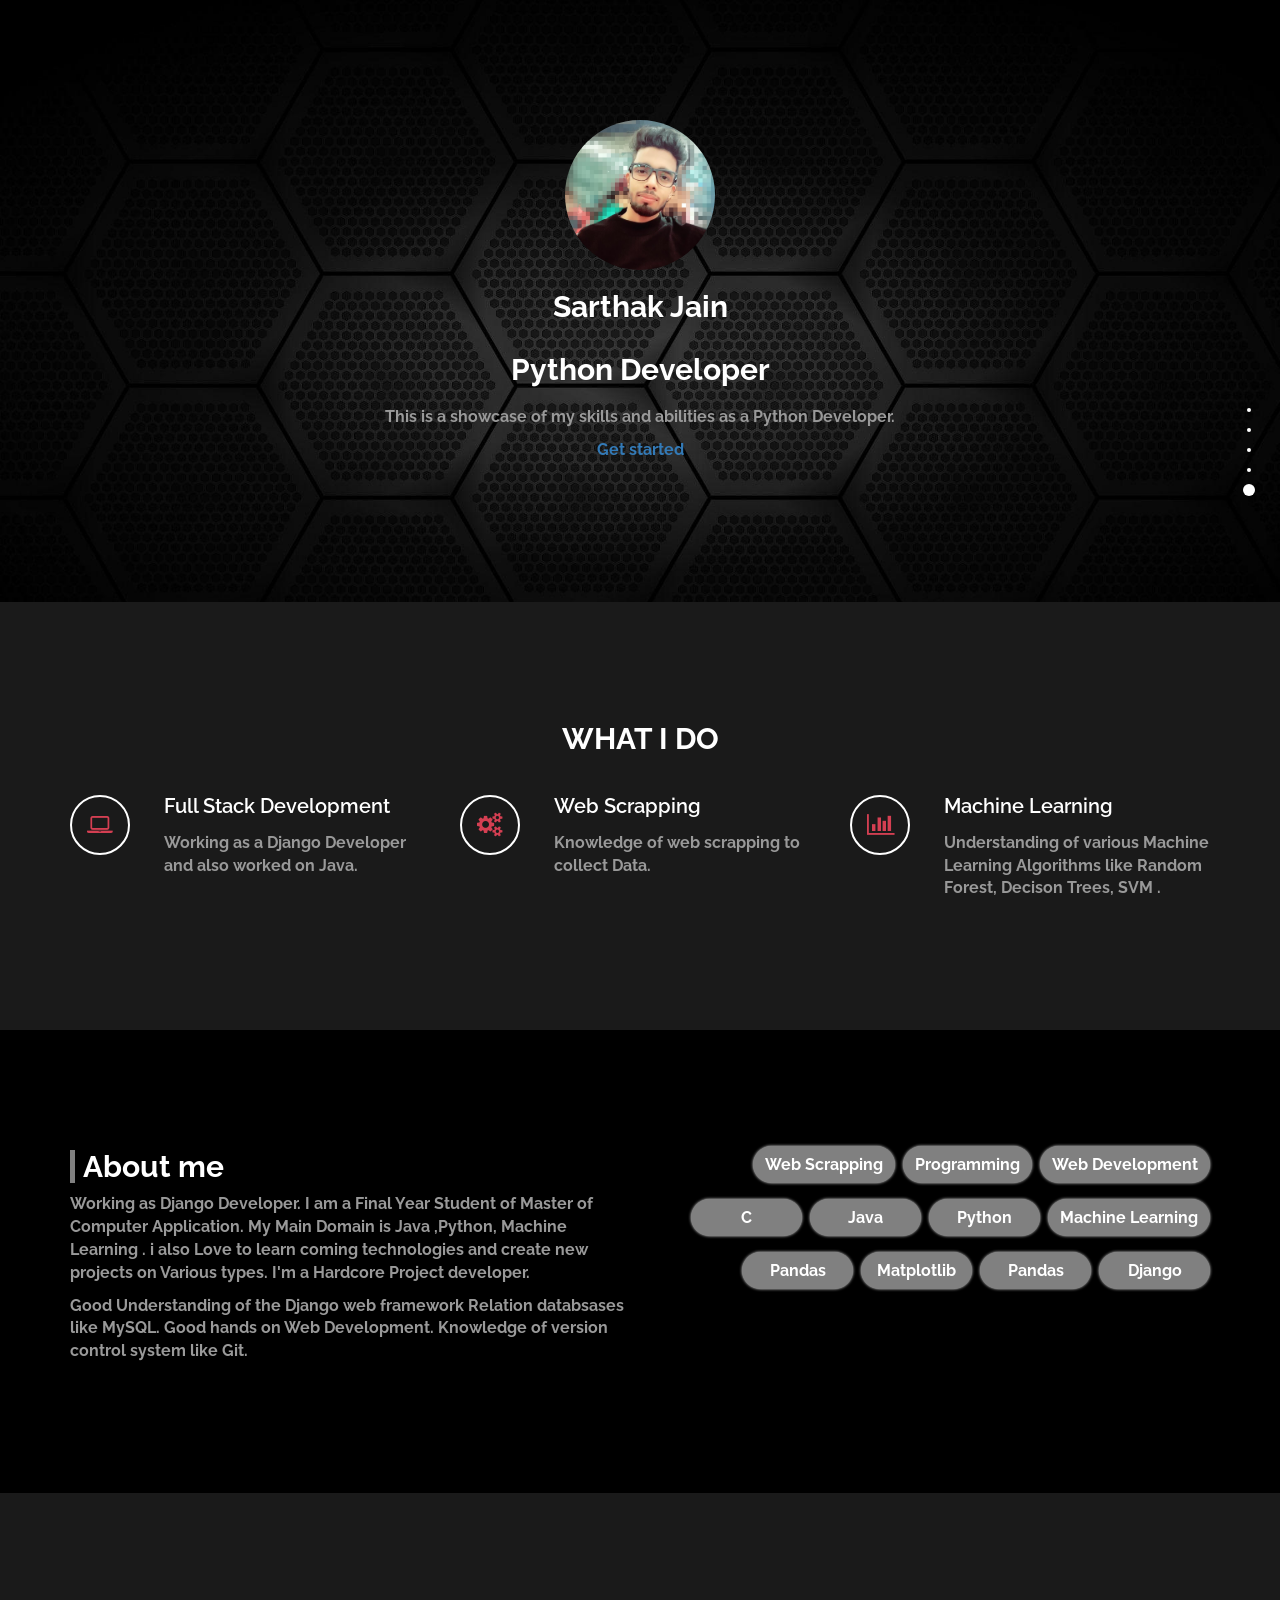
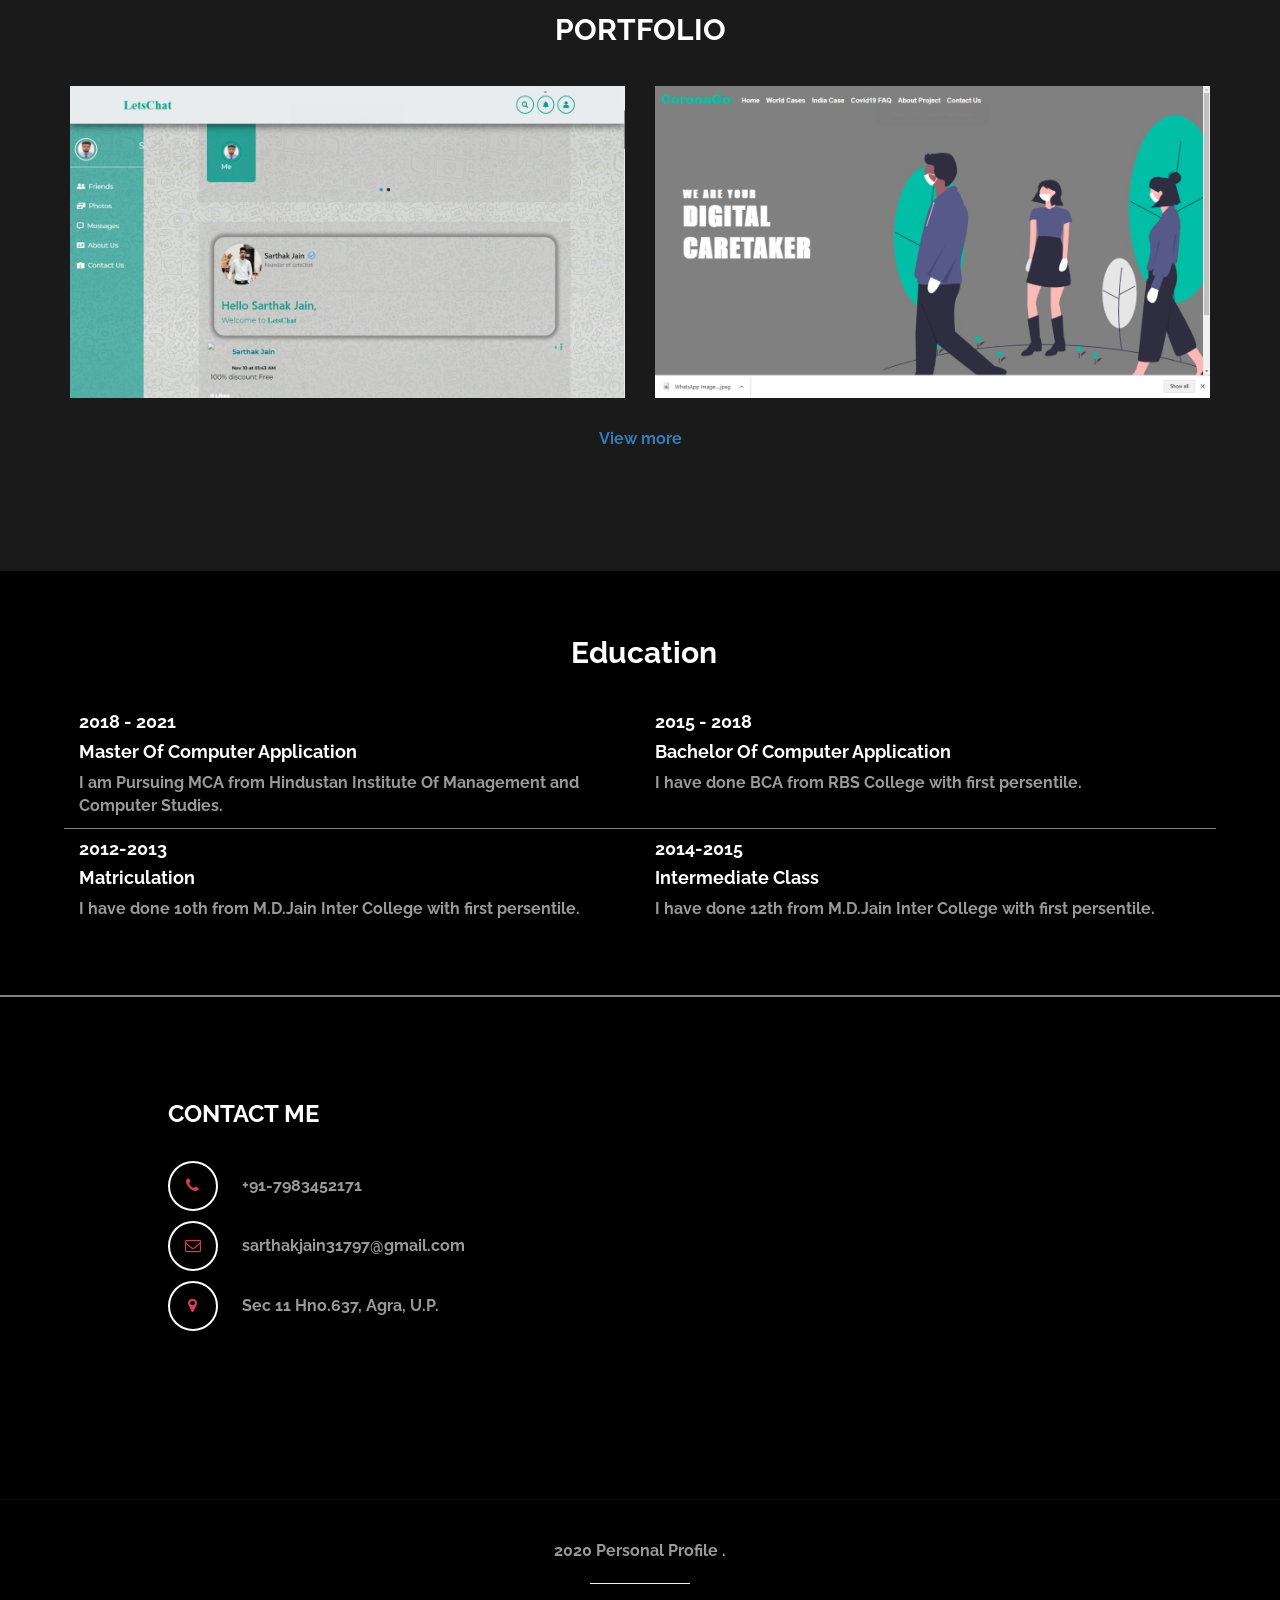
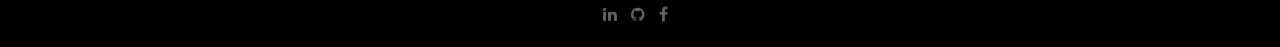
==== commit 0b090320: "All main functionalities have done" ====
--- a/Sarthak Jain Portfolio/index.html
+++ b/Sarthak Jain Portfolio/index.html
@@ -44,7 +44,7 @@
 						<img src="sarthakJAIN.jpg" style="width:150px;height:150px;border-radius: 50%;"><br>
 						<h2>Sarthak Jain</h2>
 						<!-- <h2 class="rotate">DESIGNER &AMP; DEVELOPER, UI &AMP; UX SPECIALIST, PROJECT LEADER</h2> -->
-						<h2 class="rotate">PYTHON DEVELOPER,JAVA Developer,BACKEND SPECIALIST</h2>
+						<h2 class="rotate">Python Developer,Java Developer,Backend Developer</h2>
 						<p><b>This is a showcase of my skills and abilities as a Python Developer.</p>
 						<a href="#work" class=" smoothScroll wow fadeInUp" data-wow-delay="1s">Get started</a>
 					</div>
@@ -163,61 +163,31 @@
 				<div class="col-md-12">
 					<h2 class="wow bounce">PORTFOLIO</h2>
 				</div>
-				<div class="col-md-4 col-xs-6 wow fadeIn" data-wow-delay="0.6s">
-					<a href="https://github.com/the-pythonists/letsChat">
+				
+				<div class="col-md-6 col-xs-6 wow fadeIn" data-wow-delay="0.6s">
+					<a href="https://github.com/XSarthakJain/LetsChat">
 					<div class="portfolio-thumb">
-						<img src="Assets/images/letschat.png" class="img-responsive" alt="portfolio img">
+						<img src="Assets/images/LetsChat.jpeg" class="img-responsive" alt="portfolio img">
 							<div class="portfolio-overlay">
-								<h4>LetsChat - Social App</h4>
-								<h5>Django, SQLite, WebSockets</h5>
+								<h4>Lets Chat Social Media Site</h4>
+								<h5>Django, Machine Learning,API.</h5>
 							</div>
 					</div>
 					</a>
 				</div>
-				<div class="col-md-4 col-xs-6 wow fadeIn" data-wow-delay="0.6s">
-					<a href="https://github.com/danish2694/COVID19-Tracker">
+				<div class="col-md-6 col-xs-6 wow fadeIn" data-wow-delay="0.6s">
+					<a href="https://coronago-visualization.herokuapp.com/">
 					<div class="portfolio-thumb">
-						<img src="Assets/images/covid.png" class="img-responsive" alt="portfolio img">
+						<img src="Assets/images/CoronaGo.jpeg" class="img-responsive" alt="portfolio img">
 							<div class="portfolio-overlay">
-								<h4>COVID19 Cases</h4>
-								<h5>Django, Heroku, Gunicorn</h5>
+								<h4>Covid 19 Tracker</h4>
+								<h5>Django,API,ML,MapBox</h5>
 							</div>
 					</div>
 					</a>
 				</div>
-				<div class="col-md-4 col-xs-6 wow fadeIn" data-wow-delay="0.6s">
-					<a href="https://github.com/danish2694/Smartcare-System">
-					<div class="portfolio-thumb">
-						<img src="Assets/images/smartcare.png" class="img-responsive" alt="portfolio img">
-							<div class="portfolio-overlay">
-								<h4>SmartCare System</h4>
-								<h5>Django, PostgreSQL</h5>
-							</div>
-					</div>
-					</a>
-				</div>
-				<div class="col-md-6 col-xs-6 wow fadeIn" data-wow-delay="0.6s">
-					<a href="https://github.com/danish2694/Recommendation-System">
-					<div class="portfolio-thumb">
-						<img src="Assets/images/recommender.png" class="img-responsive" alt="portfolio img">
-							<div class="portfolio-overlay">
-								<h4>Recommendation System</h4>
-								<h5>Django, Scikit-Learn</h5>
-							</div>
-					</div>
-					</a>
-				</div>
-				<div class="col-md-6 col-xs-6 wow fadeIn" data-wow-delay="0.6s">
-					<a href="https://github.com/the-pythonists/Image-Caption-Generation-Using-Machine-Learning">
-					<div class="portfolio-thumb">
-						<img src="Assets/images/caption.png" class="img-responsive" alt="portfolio img">
-							<div class="portfolio-overlay">
-								<h4>Caption Generator</h4>
-								<h5>Django, OpenCV, NLP</h5>
-							</div>
-					</div>
-					</a>
-				</div>
+
+				<a href="https://github.com/XSarthakJain?tab=repositories" style="text-align: center;">View more</a>
 			</div>
 		</div>
 	</div>
@@ -225,7 +195,35 @@
 
 
 	<!-- Start Education -->
-	<div style="background:url(../images/Subject.jpg)">
+	<div style="background:url();border-bottom:2px solid grey;background-color:black;padding-bottom: 5%;min-height:200px;width:100%;background-repeat: no-repeat;background-attachment: fixed;background-size: cover;">
+		<br><br>
+		<h2 style="text-align: center;padding-left:8px; " class="wow bounce">Education</h2><br>
+			<div class="row" style="margin:0 5%;border-bottom: 1px solid grey; ">
+				<div class="col-lg-6 col-md-6 col-sm-12 col-12" >
+					<h4>2018 - 2021</h4>
+					<h4>Master Of Computer Application</h4>
+					<p>I am Pursuing MCA from Hindustan Institute Of Management and Computer Studies.</p>
+				</div>
+				<div class="col-lg-6 col-md-6 col-sm-12 col-12">
+					<h4>2015 - 2018</h4>
+					<h4>Bachelor Of Computer Application</h4>
+					<p>I have done BCA from RBS College with first persentile.</p>
+				</div>
+			</div>
+			
+
+			<div class="row" style="margin:0 5%;">
+				<div class="col-lg-6 col-md-6 col-sm-12 col-12">
+					<h4>2012-2013</h4>
+					<h4>Matriculation</h4>
+					<p>I have done 10th from M.D.Jain Inter College with first persentile.</p>
+				</div>
+				<div class="col-lg-6 col-md-6 col-sm-12 col-12">
+					<h4>2014-2015</h4>
+					<h4>Intermediate Class</h4>
+					<p>I have done 12th from M.D.Jain Inter College with first persentile.</p>
+				</div>
+			</div>
 
 	</div>
 	<!-- End Education Section -->
@@ -266,7 +264,7 @@
 						<ul class="social-icon">
 							<li><a href="https://www.linkedin.com/in/xsarthakJain/" class="fa fa-linkedin"></a></li>
 							<li><a href="https://github.com/xsarthakJain" class="fa fa-github"></a></li>
-							<li><a href="https://www.instagram.com//" class="fa fa-instagram"></a></li>
+							<li><a href="https://www.facebook.com/profile.php?id=100010565651263" class="fa fa-facebook"></a></li>
 						</ul>
 					</div>
 				</div>
--- a/Sarthak Jain Portfolio/Assets/css/templatemo-style.css
+++ b/Sarthak Jain Portfolio/Assets/css/templatemo-style.css
@@ -171,12 +171,13 @@
 /* start home */       
 #home
 	{
-        background: url('../images/home-bg.jpg');
+        background: url('../images/Subjects.jpg');
         background-size: cover;
         background-repeat: no-repeat;
         padding-top: 120px;
         padding-bottom: 140px;
         text-align: center;
+        background-attachment: fixed;
 	}
 #home h1
     {
